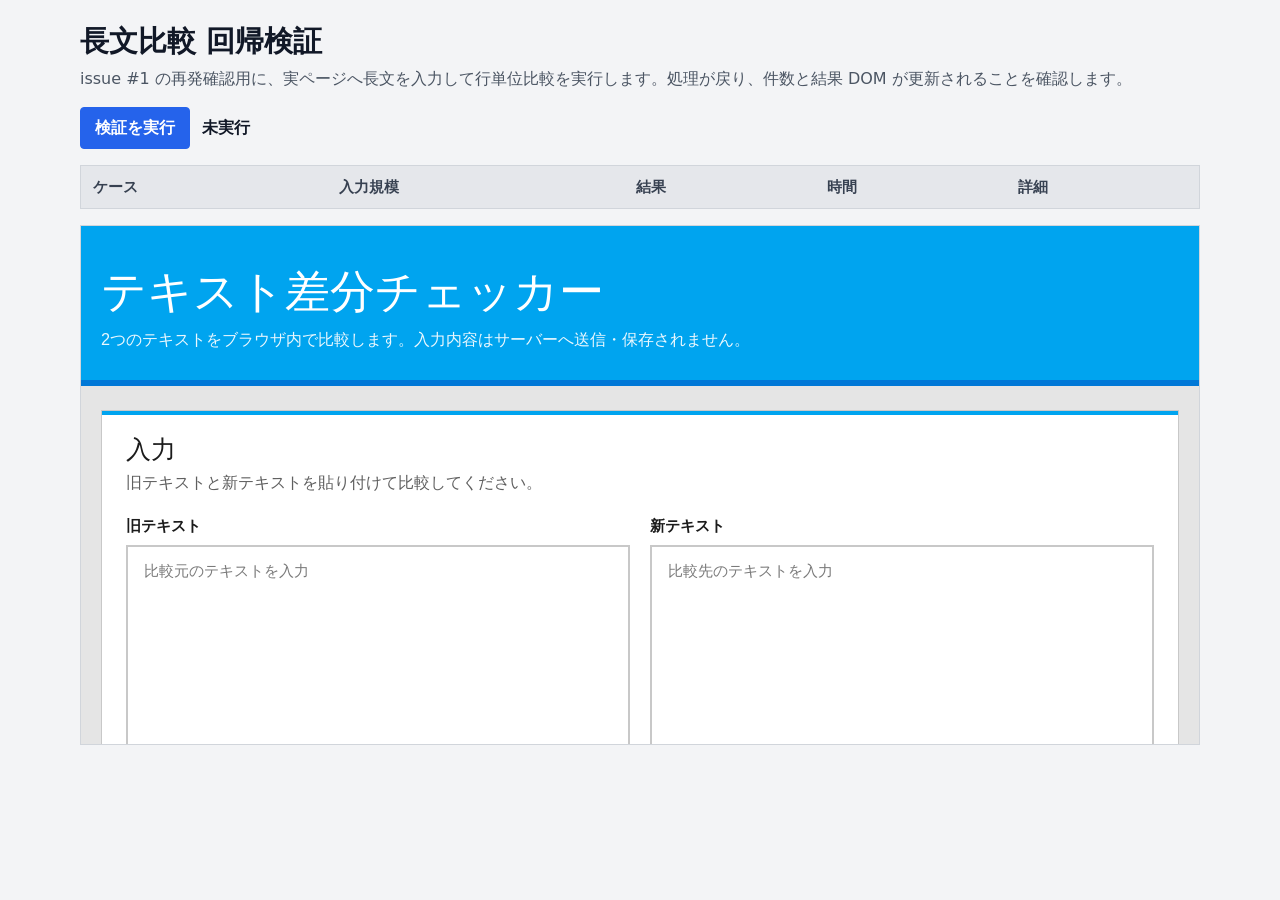
==== tests/long-text-regression.html @ bedbd761 "長文diff計算の中止条件追加" ====
<!doctype html>
<html lang="ja">
<head>
  <meta charset="utf-8">
  <meta name="viewport" content="width=device-width, initial-scale=1">
  <title>長文比較 回帰検証</title>
  <style>
    :root {
      color-scheme: light;
      --bg: #f3f4f6;
      --surface: #ffffff;
      --text: #111827;
      --muted: #4b5563;
      --border: #d1d5db;
      --ok: #047857;
      --warn: #b45309;
      --fail: #b91c1c;
      --accent: #2563eb;
    }

    * {
      box-sizing: border-box;
    }

    body {
      margin: 0;
      background: var(--bg);
      color: var(--text);
      font-family: system-ui, -apple-system, BlinkMacSystemFont, "Segoe UI", sans-serif;
      line-height: 1.5;
    }

    main {
      width: min(1120px, calc(100% - 32px));
      margin: 0 auto;
      padding: 24px 0 32px;
    }

    h1 {
      margin: 0 0 8px;
      font-size: 1.8rem;
      line-height: 1.2;
      font-weight: 650;
    }

    p {
      margin: 0 0 16px;
      color: var(--muted);
    }

    .toolbar {
      display: flex;
      align-items: center;
      gap: 12px;
      flex-wrap: wrap;
      margin: 0 0 16px;
    }

    button {
      min-height: 40px;
      padding: 8px 14px;
      color: #ffffff;
      background: var(--accent);
      border: 1px solid var(--accent);
      border-radius: 4px;
      font: inherit;
      font-weight: 650;
      cursor: pointer;
    }

    button:disabled {
      cursor: wait;
      opacity: 0.65;
    }

    #summary {
      color: var(--text);
      font-weight: 650;
    }

    table {
      width: 100%;
      margin: 0 0 16px;
      background: var(--surface);
      border-collapse: collapse;
      border: 1px solid var(--border);
    }

    th,
    td {
      padding: 10px 12px;
      border-bottom: 1px solid var(--border);
      text-align: left;
      vertical-align: top;
      font-size: 0.92rem;
    }

    th {
      background: #e5e7eb;
      color: #374151;
      font-weight: 650;
    }

    tr:last-child td {
      border-bottom: 0;
    }

    .pass {
      color: var(--ok);
      font-weight: 700;
    }

    .warn {
      color: var(--warn);
      font-weight: 700;
    }

    .fail {
      color: var(--fail);
      font-weight: 700;
    }

    iframe {
      width: 100%;
      height: 520px;
      background: var(--surface);
      border: 1px solid var(--border);
    }
  </style>
</head>
<body>
  <main>
    <h1>長文比較 回帰検証</h1>
    <p>issue #1 の再発確認用に、実ページへ長文を入力して行単位比較を実行します。処理が戻り、件数と結果 DOM が更新されることを確認します。</p>

    <div class="toolbar">
      <button id="runButton" type="button">検証を実行</button>
      <span id="summary">未実行</span>
    </div>

    <table aria-label="検証結果">
      <thead>
        <tr>
          <th>ケース</th>
          <th>入力規模</th>
          <th>結果</th>
          <th>時間</th>
          <th>詳細</th>
        </tr>
      </thead>
      <tbody id="cases"></tbody>
    </table>

    <iframe id="target" src="../index.html" title="検証対象ページ"></iframe>
  </main>

  <script>
    (() => {
      'use strict';

      const runButton = document.getElementById('runButton');
      const summary = document.getElementById('summary');
      const casesBody = document.getElementById('cases');
      const target = document.getElementById('target');
      const warnAfterMs = 10000;

      function bytes(value) {
        return new TextEncoder().encode(value).length;
      }

      function makeLineText(targetBytes, prefix) {
        const lines = [];
        let index = 0;
        let size = 0;

        while (size < targetBytes) {
          const line = `${prefix}-${String(index).padStart(6, '0')} abcdefghijklmnopqrstuvwxyz 0123456789\n`;
          lines.push(line);
          size += bytes(line);
          index += 1;
        }

        return lines.join('');
      }

      function makeManyLines(count) {
        const lines = [];
        for (let i = 0; i < count; i += 1) {
          lines.push(`line-${String(i).padStart(5, '0')} stable text`);
        }
        return `${lines.join('\n')}\n`;
      }

      function makeLongLine(targetBytes) {
        const chunk = 'abcdefghijklmnopqrstuvwxyz0123456789';
        const repeat = Math.ceil(targetBytes / chunk.length);
        return chunk.repeat(repeat).slice(0, targetBytes);
      }

      function makeDifferentLines(count, prefix) {
        const lines = [];
        for (let i = 0; i < count; i += 1) {
          lines.push(`${prefix}-${String(i).padStart(5, '0')}`);
        }
        return `${lines.join('\n')}\n`;
      }

      function buildCases() {
        const oneMb = 1024 * 1024;
        const sameOneMb = makeLineText(oneMb, 'same');
        const changedLines = sameOneMb.split('\n');
        changedLines[20] = 'changed-000020 DIFF';
        changedLines[400] = 'changed-000400 DIFF';
        changedLines[800] = 'changed-000800 DIFF';

        const manyLines = makeManyLines(50000);
        const longLine = makeLongLine(oneMb);

        return [
          {
            name: '1MB 程度の同一テキスト',
            size: `${bytes(sameOneMb).toLocaleString()} bytes`,
            before: sameOneMb,
            after: sameOneMb,
            expectedAdded: 0,
            expectedRemoved: 0,
          },
          {
            name: '1MB 程度のテキストで数行だけ差分',
            size: `${bytes(sameOneMb).toLocaleString()} bytes / 3 changed lines`,
            before: sameOneMb,
            after: changedLines.join('\n'),
            expectedAdded: 3,
            expectedRemoved: 3,
          },
          {
            name: '大量行',
            size: '50,000 lines',
            before: manyLines,
            after: manyLines,
            expectedAdded: 0,
            expectedRemoved: 0,
          },
          {
            name: '改行の少ない長い 1 行',
            size: `${bytes(longLine).toLocaleString()} bytes / 1 line`,
            before: longLine,
            after: longLine,
            expectedAdded: 0,
            expectedRemoved: 0,
          },
          {
            name: '安全策による計算中止',
            size: '25,000 lines / all different',
            before: makeDifferentLines(25000, 'before'),
            after: makeDifferentLines(25000, 'after'),
            expectedAborted: true,
          },
        ];
      }

      function waitForTarget() {
        if (
          target.contentDocument
          && target.contentDocument.readyState === 'complete'
          && target.contentDocument.getElementById('oldText')
        ) {
          return Promise.resolve();
        }

        return new Promise((resolve) => {
          target.addEventListener('load', () => resolve(), { once: true });
        });
      }

      function nextFrame(win) {
        return new Promise((resolve) => {
          win.requestAnimationFrame(() => win.requestAnimationFrame(resolve));
        });
      }

      function appendRow(testCase) {
        const row = document.createElement('tr');
        row.innerHTML = `
          <td>${testCase.name}</td>
          <td>${testCase.size}</td>
          <td class="status">待機中</td>
          <td class="elapsed">-</td>
          <td class="detail">-</td>
        `;
        casesBody.append(row);
        return row;
      }

      async function runCase(testCase, row) {
        const doc = target.contentDocument;
        const win = target.contentWindow;
        const oldText = doc.getElementById('oldText');
        const newText = doc.getElementById('newText');
        const compareButton = doc.getElementById('compareButton');
        const lineMode = doc.querySelector('input[name="diffMode"][value="line"]');

        oldText.value = testCase.before;
        newText.value = testCase.after;
        lineMode.checked = true;

        await nextFrame(win);

        const start = performance.now();
        compareButton.click();
        await nextFrame(win);
        const elapsed = Math.round(performance.now() - start);

        const added = Number(doc.getElementById('addedCount').textContent);
        const removed = Number(doc.getElementById('removedCount').textContent);
        const result = doc.getElementById('result');
        const appStatus = doc.getElementById('status').textContent;
        const resultText = result.textContent;
        const hasRenderedResult = result.children.length > 0;
        const countsMatch = added === testCase.expectedAdded && removed === testCase.expectedRemoved;

        row.querySelector('.elapsed').textContent = `${elapsed.toLocaleString()} ms`;
        row.querySelector('.detail').textContent =
          `追加 ${added} / 削除 ${removed} / result children ${result.children.length}`;

        const status = row.querySelector('.status');
        if (testCase.expectedAborted) {
          const aborted =
            appStatus === '差分計算を中止しました。'
            && resultText.includes('差分計算が長時間かかったため中止しました。')
            && added === 0
            && removed === 0;

          if (!aborted) {
            status.textContent = 'FAIL';
            status.className = 'status fail';
            row.querySelector('.detail').textContent =
              `中止メッセージなし / status "${appStatus}" / 追加 ${added} / 削除 ${removed}`;
            return false;
          }

          status.textContent = elapsed > warnAfterMs ? 'WARN' : 'PASS';
          status.className = elapsed > warnAfterMs ? 'status warn' : 'status pass';
          row.querySelector('.detail').textContent =
            `中止メッセージ表示 / 追加 ${added} / 削除 ${removed}`;
          return true;
        }

        if (!hasRenderedResult || !countsMatch) {
          status.textContent = 'FAIL';
          status.className = 'status fail';
          return false;
        }

        if (elapsed > warnAfterMs) {
          status.textContent = 'WARN';
          status.className = 'status warn';
          return true;
        }

        status.textContent = 'PASS';
        status.className = 'status pass';
        return true;
      }

      runButton.addEventListener('click', async () => {
        runButton.disabled = true;
        casesBody.textContent = '';
        summary.textContent = '実行中...';

        await waitForTarget();

        const testCases = buildCases();
        let passed = 0;

        for (const testCase of testCases) {
          const row = appendRow(testCase);
          const status = row.querySelector('.status');
          status.textContent = '実行中';

          try {
            const ok = await runCase(testCase, row);
            if (ok) {
              passed += 1;
            }
          } catch (error) {
            status.textContent = 'FAIL';
            status.className = 'status fail';
            row.querySelector('.detail').textContent = error instanceof Error ? error.message : String(error);
          }
        }

        summary.textContent = `${passed} / ${testCases.length} ケース完了`;
        runButton.disabled = false;
      });

      if (new URLSearchParams(window.location.search).has('autorun')) {
        window.addEventListener('load', () => {
          setTimeout(() => runButton.click(), 0);
        });
      }
    })();
  </script>
</body>
</html>
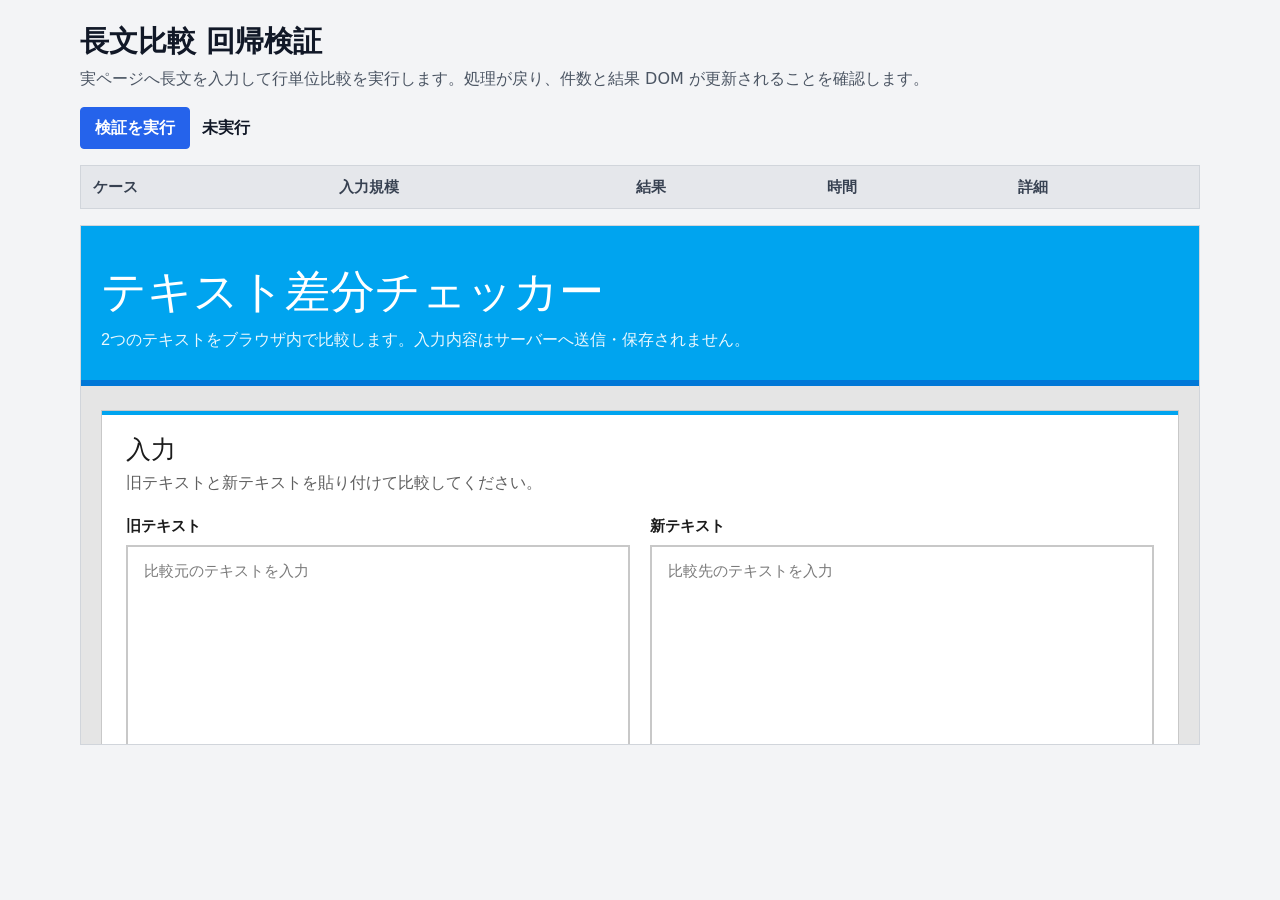
==== commit 4e2153d4: "長文検証ページのスイート構成への再編" ====
--- a/tests/long-text-regression.html
+++ b/tests/long-text-regression.html
@@ -13,7 +13,7 @@
       --muted: #4b5563;
       --border: #d1d5db;
       --ok: #047857;
-      --warn: #b45309;
+      --slow: #b45309;
       --fail: #b91c1c;
       --accent: #2563eb;
     }
@@ -110,8 +110,8 @@
       font-weight: 700;
     }
 
-    .warn {
-      color: var(--warn);
+    .slow {
+      color: var(--slow);
       font-weight: 700;
     }
 
@@ -131,7 +131,7 @@
 <body>
   <main>
     <h1>長文比較 回帰検証</h1>
-    <p>issue #1 の再発確認用に、実ページへ長文を入力して行単位比較を実行します。処理が戻り、件数と結果 DOM が更新されることを確認します。</p>
+    <p>実ページへ長文を入力して行単位比較を実行します。処理が戻り、件数と結果 DOM が更新されることを確認します。</p>
 
     <div class="toolbar">
       <button id="runButton" type="button">検証を実行</button>
@@ -162,7 +162,8 @@
       const summary = document.getElementById('summary');
       const casesBody = document.getElementById('cases');
       const target = document.getElementById('target');
-      const warnAfterMs = 10000;
+      const slowAfterMs = 10000;
+      const suite = new URLSearchParams(window.location.search).get('suite') || 'standard';
 
       function bytes(value) {
         return new TextEncoder().encode(value).length;
@@ -216,7 +217,16 @@
         const manyLines = makeManyLines(50000);
         const longLine = makeLongLine(oneMb);
 
-        return [
+        const standardCases = [
+          {
+            name: '小さな差分',
+            size: '3 lines / 1 changed line',
+            before: 'alpha\nbravo\ncharlie\n',
+            after: 'alpha\nBRAVO\ncharlie\n',
+            expectedAdded: 1,
+            expectedRemoved: 1,
+            expected: 'complete',
+          },
           {
             name: '1MB 程度の同一テキスト',
             size: `${bytes(sameOneMb).toLocaleString()} bytes`,
@@ -224,6 +234,7 @@
             after: sameOneMb,
             expectedAdded: 0,
             expectedRemoved: 0,
+            expected: 'complete',
           },
           {
             name: '1MB 程度のテキストで数行だけ差分',
@@ -232,6 +243,7 @@
             after: changedLines.join('\n'),
             expectedAdded: 3,
             expectedRemoved: 3,
+            expected: 'complete',
           },
           {
             name: '大量行',
@@ -240,6 +252,7 @@
             after: manyLines,
             expectedAdded: 0,
             expectedRemoved: 0,
+            expected: 'complete',
           },
           {
             name: '改行の少ない長い 1 行',
@@ -248,15 +261,41 @@
             after: longLine,
             expectedAdded: 0,
             expectedRemoved: 0,
-          },
-          {
-            name: '安全策による計算中止',
-            size: '25,000 lines / all different',
-            before: makeDifferentLines(25000, 'before'),
-            after: makeDifferentLines(25000, 'after'),
-            expectedAborted: true,
+            expected: 'complete',
           },
         ];
+
+        const stressCases = [
+          {
+            name: '大規模な全差分の中止',
+            size: '100,000 lines / all different',
+            before: makeDifferentLines(100000, 'before'),
+            after: makeDifferentLines(100000, 'after'),
+            expected: 'aborted',
+          },
+        ];
+
+        if (suite === 'stress') {
+          return stressCases;
+        }
+
+        if (suite === 'all') {
+          return standardCases.concat(stressCases);
+        }
+
+        return standardCases;
+      }
+
+      function suiteLabel() {
+        if (suite === 'stress') {
+          return 'ストレス検証';
+        }
+
+        if (suite === 'all') {
+          return '全検証';
+        }
+
+        return '標準検証';
       }
 
       function waitForTarget() {
@@ -276,6 +315,29 @@
       function nextFrame(win) {
         return new Promise((resolve) => {
           win.requestAnimationFrame(() => win.requestAnimationFrame(resolve));
+        });
+      }
+
+      function waitForResult(win, doc, timeoutMs) {
+        const startedAt = performance.now();
+
+        return new Promise((resolve, reject) => {
+          function check() {
+            const appStatus = doc.getElementById('status').textContent;
+            if (appStatus !== '差分計算中です。') {
+              resolve();
+              return;
+            }
+
+            if (performance.now() - startedAt > timeoutMs) {
+              reject(new Error('検証がタイムアウトしました。'));
+              return;
+            }
+
+            win.requestAnimationFrame(check);
+          }
+
+          check();
         });
       }
 
@@ -308,7 +370,7 @@
 
         const start = performance.now();
         compareButton.click();
-        await nextFrame(win);
+        await waitForResult(win, doc, 45000);
         const elapsed = Math.round(performance.now() - start);
 
         const added = Number(doc.getElementById('addedCount').textContent);
@@ -324,7 +386,7 @@
           `追加 ${added} / 削除 ${removed} / result children ${result.children.length}`;
 
         const status = row.querySelector('.status');
-        if (testCase.expectedAborted) {
+        if (testCase.expected === 'aborted') {
           const aborted =
             appStatus === '差分計算を中止しました。'
             && resultText.includes('差分計算が長時間かかったため中止しました。')
@@ -339,8 +401,8 @@
             return false;
           }
 
-          status.textContent = elapsed > warnAfterMs ? 'WARN' : 'PASS';
-          status.className = elapsed > warnAfterMs ? 'status warn' : 'status pass';
+          status.textContent = elapsed > slowAfterMs ? 'SLOW' : 'PASS';
+          status.className = elapsed > slowAfterMs ? 'status slow' : 'status pass';
           row.querySelector('.detail').textContent =
             `中止メッセージ表示 / 追加 ${added} / 削除 ${removed}`;
           return true;
@@ -352,9 +414,9 @@
           return false;
         }
 
-        if (elapsed > warnAfterMs) {
-          status.textContent = 'WARN';
-          status.className = 'status warn';
+        if (elapsed > slowAfterMs) {
+          status.textContent = 'SLOW';
+          status.className = 'status slow';
           return true;
         }
 
@@ -366,7 +428,7 @@
       runButton.addEventListener('click', async () => {
         runButton.disabled = true;
         casesBody.textContent = '';
-        summary.textContent = '実行中...';
+        summary.textContent = `${suiteLabel()} 実行中...`;
 
         await waitForTarget();
 
@@ -390,7 +452,7 @@
           }
         }
 
-        summary.textContent = `${passed} / ${testCases.length} ケース完了`;
+        summary.textContent = `${suiteLabel()}: ${passed} / ${testCases.length} ケース完了`;
         runButton.disabled = false;
       });
 
